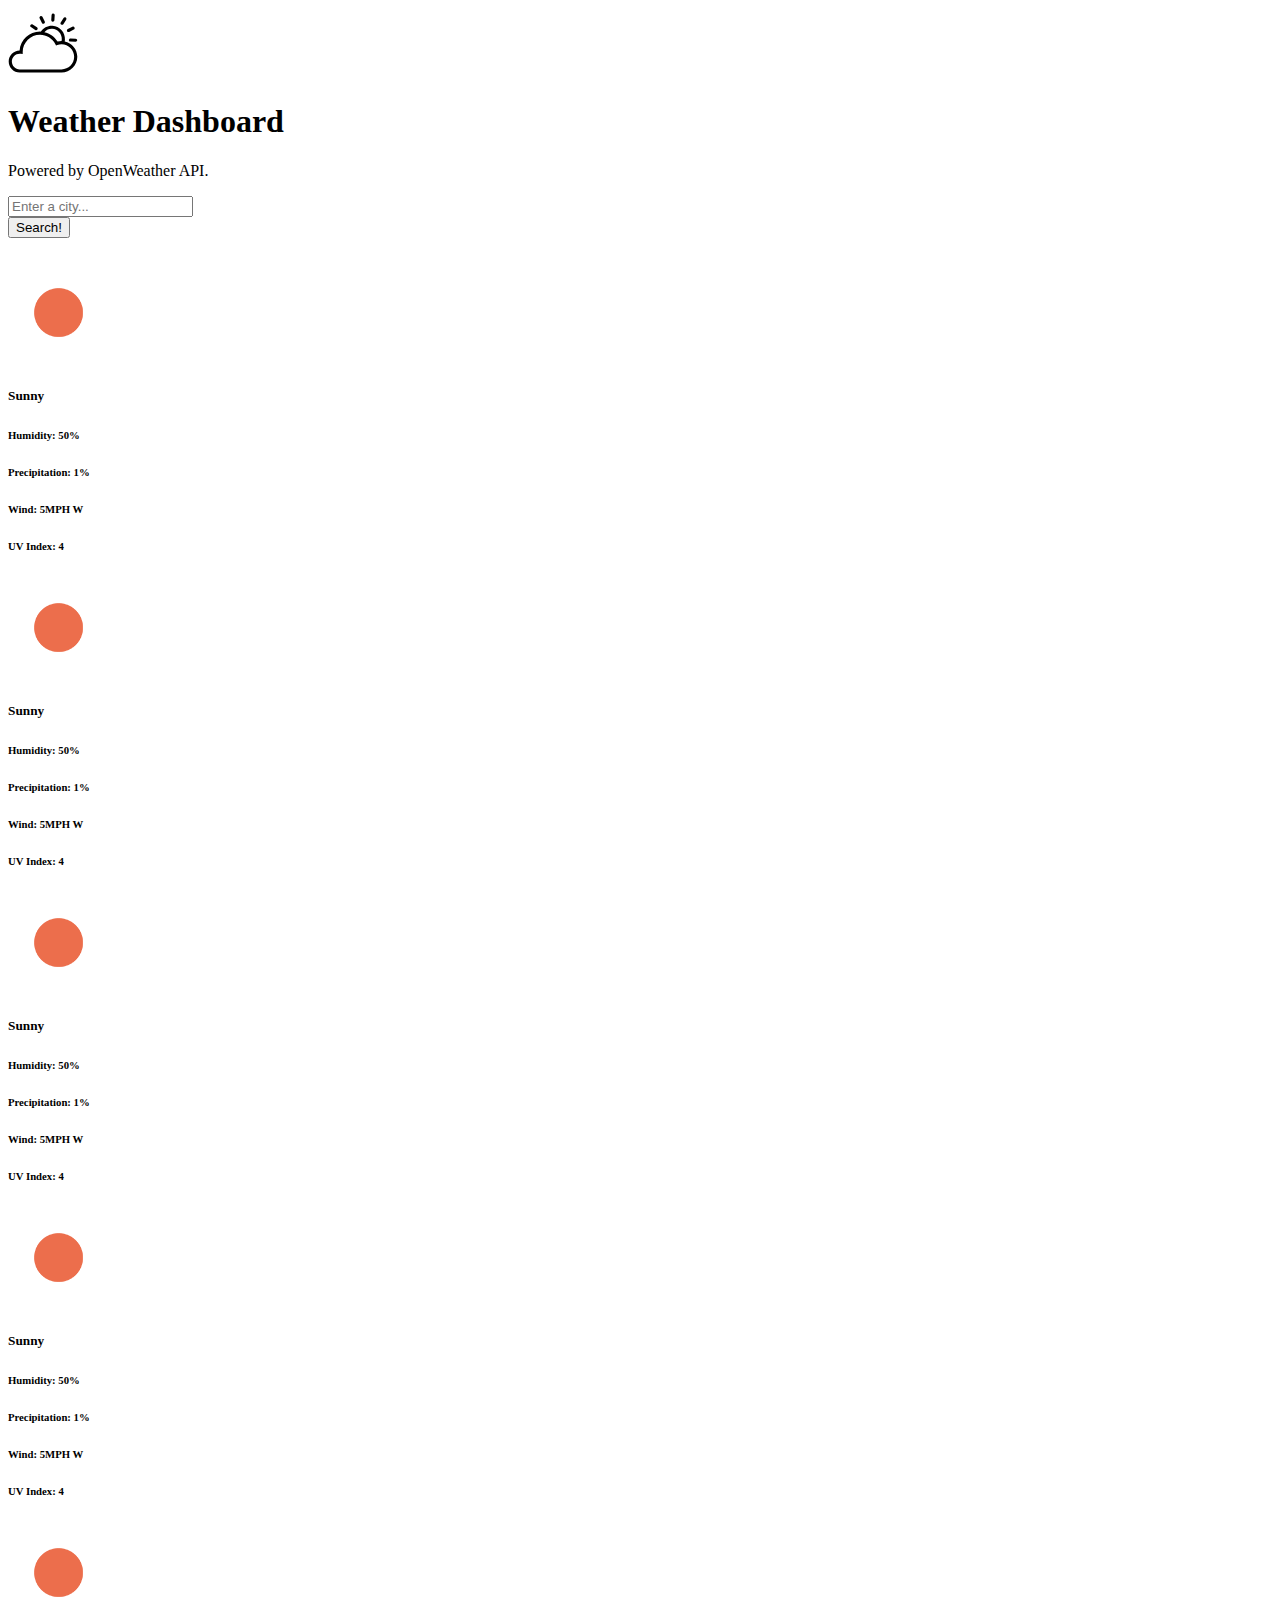
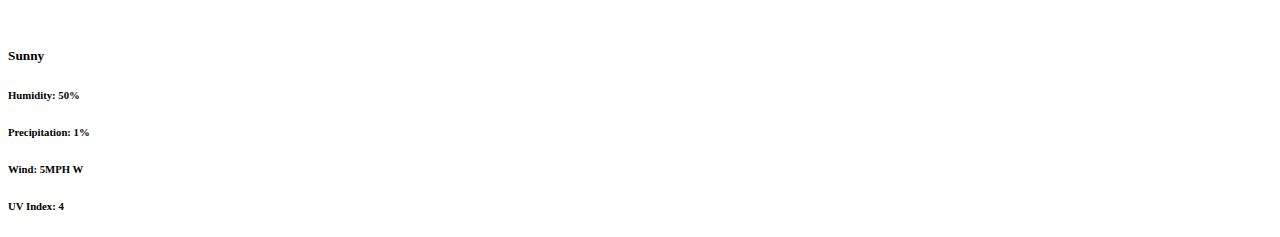
==== assets/index.html @ ff7d3306 "display page layout" ====
<!DOCTYPE html>
<html lang="en">
<head>
    <meta charset="UTF-8">
    <meta http-equiv="X-UA-Compatible" content="IE=edge">
    <meta name="viewport" content="width=device-width, initial-scale=1.0">
    <link rel="stylesheet" href="https://cdn.jsdelivr.net/npm/bootstrap@5.1.3/dist/css/bootstrap.min.css" integrity="sha384-1BmE4kWBq78iYhFldvKuhfTAU6auU8tT94WrHftjDbrCEXSU1oBoqyl2QvZ6jIW3" crossorigin="anonymous">
    <link rel="stylesheet" href="./css/style.css" />
    <title>Weather Dashboard</title>
</head>
<body>
    <header class="hero">
        <div class="px-4 py-5 text-center bg-secondary">
            <img class="d-block mx-auto mb-1" src="./img/weather-dashboard.svg" height="70">
            <h1 class="display-5 fw-bold mb-0">Weather Dashboard</h1>
            <div class="col-lg-6 mx-auto">
              <p class="lead-sm mb-5">Powered by OpenWeather API.</p>
              <div class="d-grid gap-2">
                <form class="row justify-content-center" id="search-city"> 
                    <div class="col-7 col-sm-4">
                        <input class="form-control" type="text" placeholder="Enter a city...">
                    </div>
                    <div class="col-1">
                        <button type="button" class="btn btn-info">Search!</button>
                    </div>
                </form>

              </div>
            </div>
          </div>
    </header>

    <main>
      <div class="container" id="weather-container">
        <div class="row d-flex justify-content-center">
          <div class="col-md-2 card" style="width: 18rem;">
            <div class="card-body">
              <img class="d-block mx-auto mb-1" src="./img/day.png" height="100" alt="Card image cap">
              <h5 class="card-title text-center">Sunny</h5>
              <h6 class="card-subtitle mb-2 text-muted">Humidity: 50%</h6>
              <h6 class="card-subtitle mb-2 text-muted">Precipitation: 1%</h6>
              <h6 class="card-subtitle mb-2 text-muted">Wind: 5MPH W</h6>
              <h6 class="card-subtitle mb-2 text-muted bg-warning">UV Index: 4</h6>
            </div>
          </div>
          <div class="col-md-2 card" style="width: 18rem;">
            <div class="card-body">
              <img class="d-block mx-auto mb-1" src="./img/day.png" height="100" alt="Card image cap">
              <h5 class="card-title text-center">Sunny</h5>
              <h6 class="card-subtitle mb-2 text-muted">Humidity: 50%</h6>
              <h6 class="card-subtitle mb-2 text-muted">Precipitation: 1%</h6>
              <h6 class="card-subtitle mb-2 text-muted">Wind: 5MPH W</h6>
              <h6 class="card-subtitle mb-2 text-muted bg-warning">UV Index: 4</h6>
            </div>
          </div>
          <div class="col-md-2 card" style="width: 18rem;">
            <div class="card-body">
              <img class="d-block mx-auto mb-1" src="./img/day.png" height="100" alt="Card image cap">
              <h5 class="card-title text-center">Sunny</h5>
              <h6 class="card-subtitle mb-2 text-muted">Humidity: 50%</h6>
              <h6 class="card-subtitle mb-2 text-muted">Precipitation: 1%</h6>
              <h6 class="card-subtitle mb-2 text-muted">Wind: 5MPH W</h6>
              <h6 class="card-subtitle mb-2 text-muted bg-warning">UV Index: 4</h6>
            </div>
          </div>
          <div class="col-md-2 card" style="width: 18rem;">
            <div class="card-body">
              <img class="d-block mx-auto mb-1" src="./img/day.png" height="100" alt="Card image cap">
              <h5 class="card-title text-center">Sunny</h5>
              <h6 class="card-subtitle mb-2 text-muted">Humidity: 50%</h6>
              <h6 class="card-subtitle mb-2 text-muted">Precipitation: 1%</h6>
              <h6 class="card-subtitle mb-2 text-muted">Wind: 5MPH W</h6>
              <h6 class="card-subtitle mb-2 text-muted bg-warning">UV Index: 4</h6>
            </div>
          </div>
          <div class="col-md-2 card" style="width: 18rem;">
            <div class="card-body">
              <img class="d-block mx-auto mb-1" src="./img/day.png" height="100" alt="Card image cap">
              <h5 class="card-title text-center">Sunny</h5>
              <h6 class="card-subtitle mb-2 text-muted">Humidity: 50%</h6>
              <h6 class="card-subtitle mb-2 text-muted">Precipitation: 1%</h6>
              <h6 class="card-subtitle mb-2 text-muted">Wind: 5MPH W</h6>
              <h6 class="card-subtitle mb-2 text-muted bg-warning">UV Index: 4</h6>
            </div>
          </div>
        </div>
        </div>
    </main>
    <script src="./js/script.js"></script>
</body>
</html>
---- assets/css/style.css ----
.col-md-2 {
  margin-right: 1%;
  margin-top: 1%;
}

#weather-container {
  max-width: 90%;
  padding-top: 1%;
}
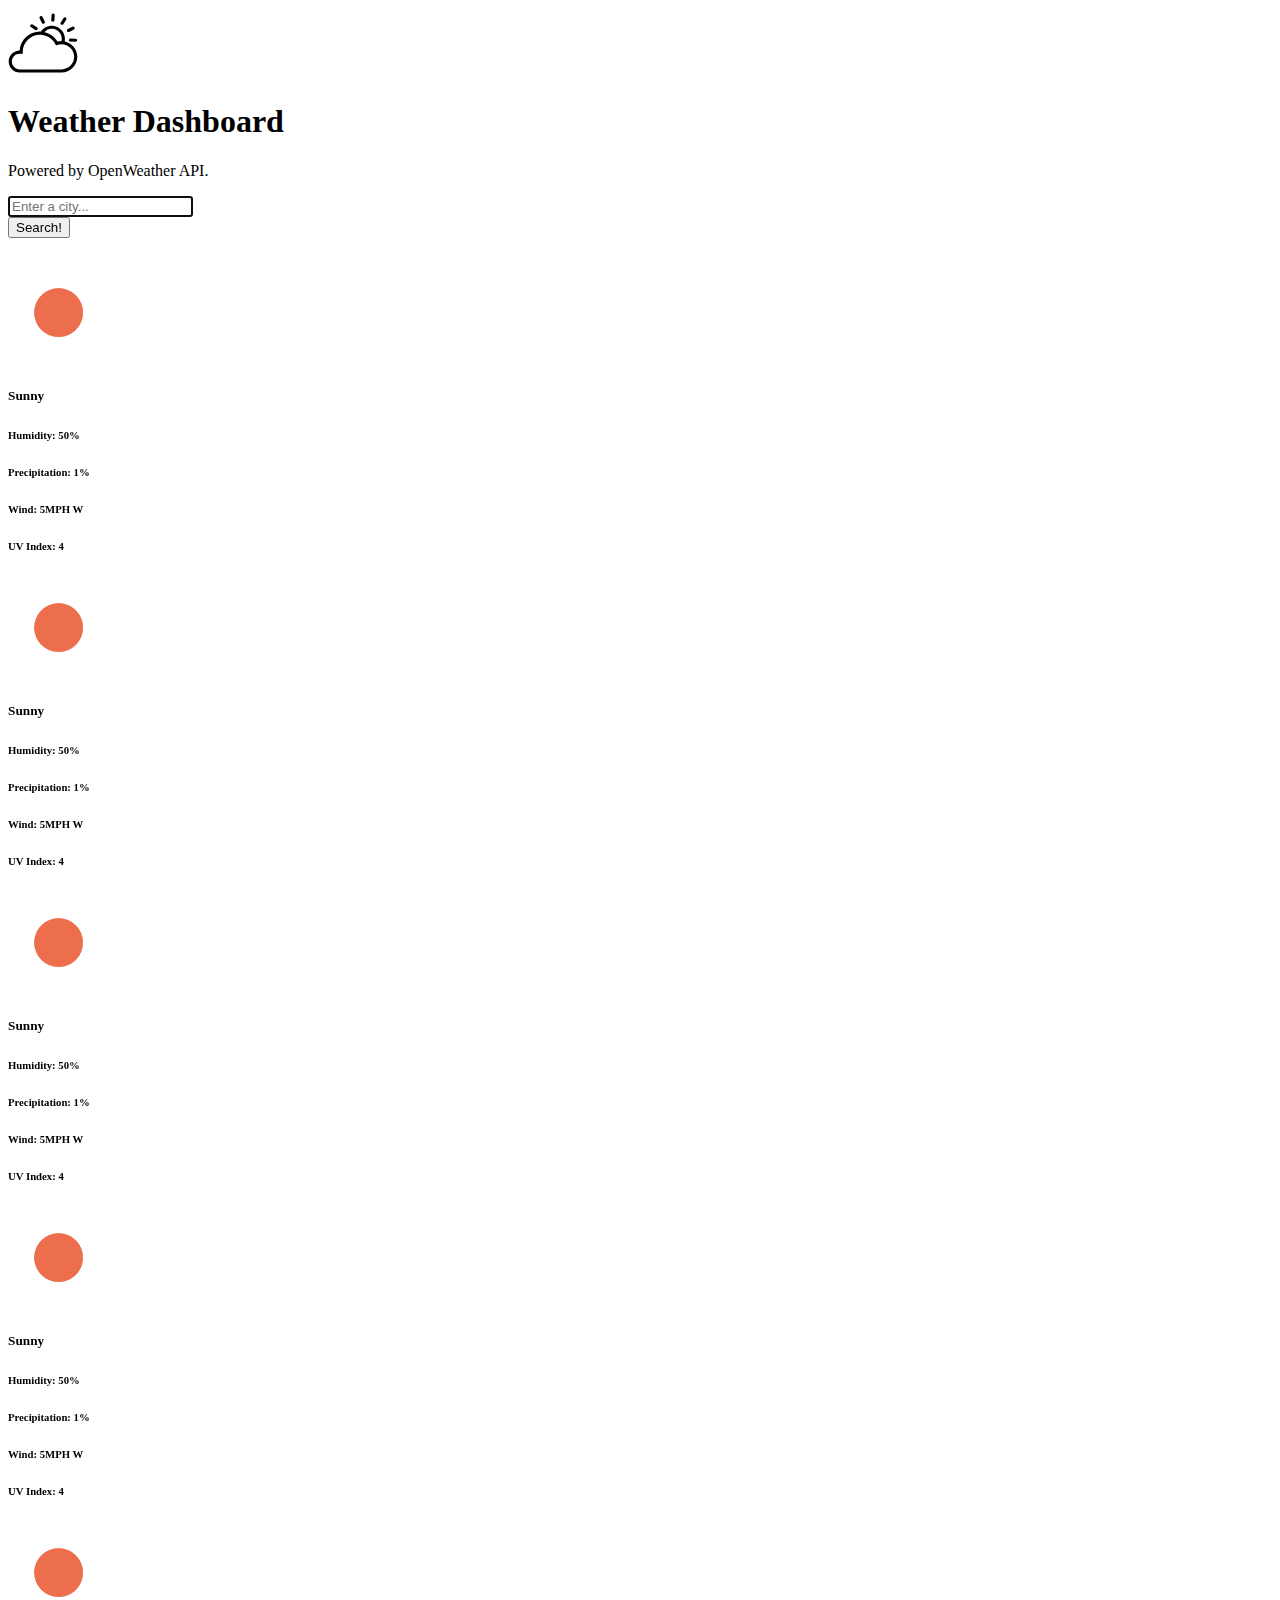
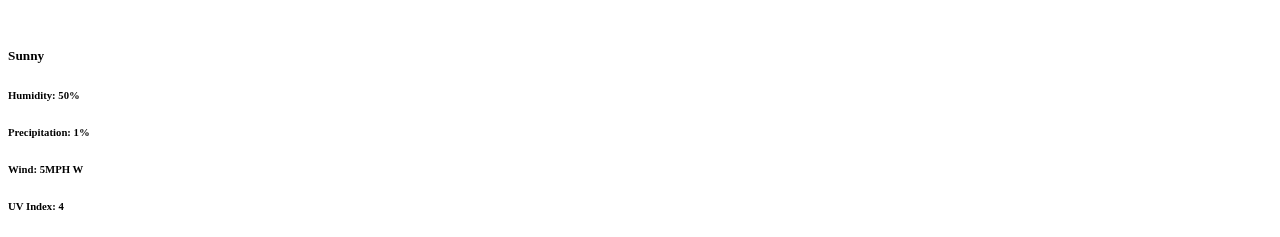
==== commit 156a4d70: "get user input" ====
--- a/assets/index.html
+++ b/assets/index.html
@@ -18,10 +18,10 @@
               <div class="d-grid gap-2">
                 <form class="row justify-content-center" id="search-city"> 
                     <div class="col-7 col-sm-4">
-                        <input class="form-control" type="text" placeholder="Enter a city...">
+                        <input name="location" id="location" autofocus="true" class="form-control" type="text" placeholder="Enter a city...">
                     </div>
                     <div class="col-1">
-                        <button type="button" class="btn btn-info">Search!</button>
+                        <button type="submit" class="btn btn-info">Search!</button>
                     </div>
                 </form>
 
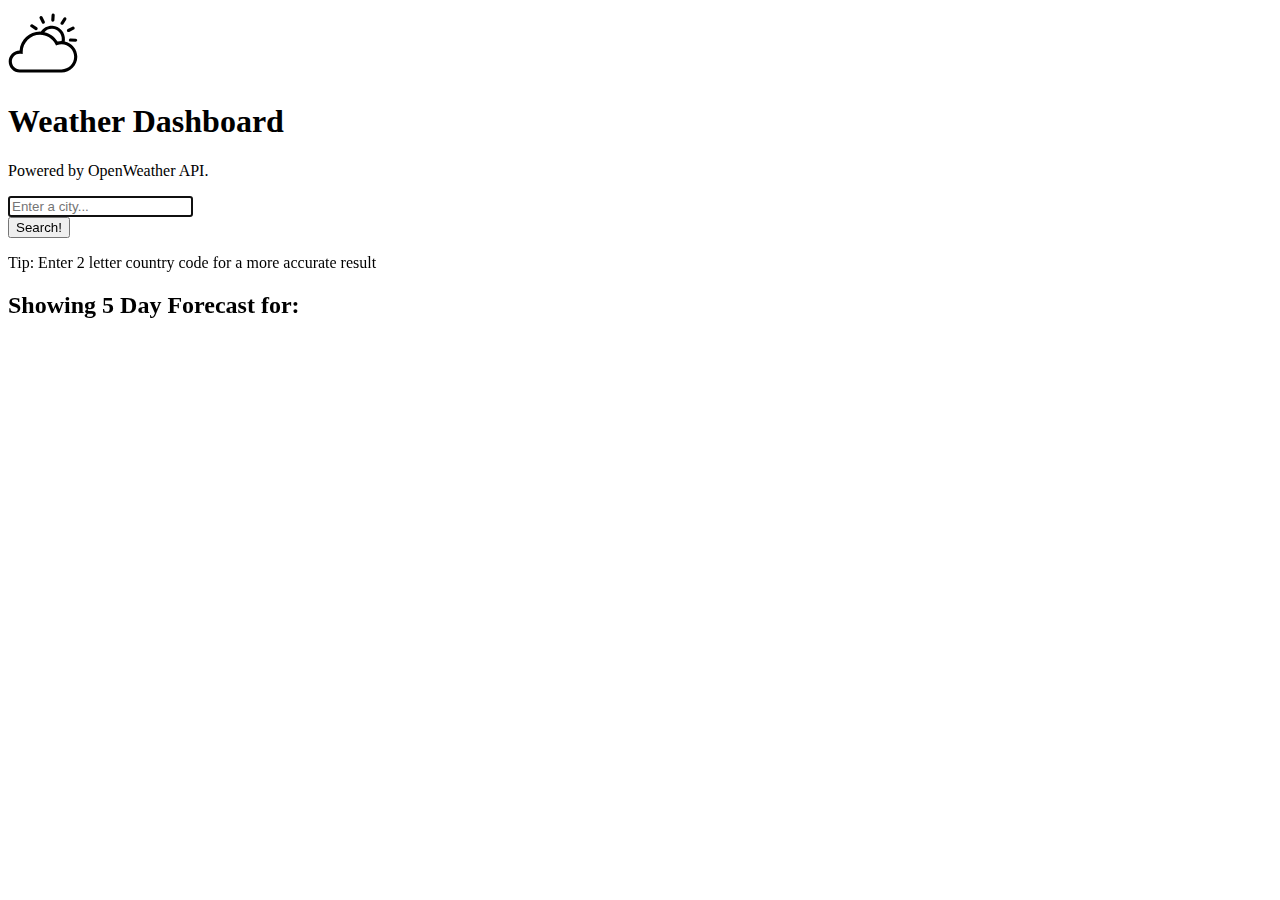
==== commit 36809599: "display weather data cards" ====
--- a/assets/index.html
+++ b/assets/index.html
@@ -16,73 +16,25 @@
             <div class="col-lg-6 mx-auto">
               <p class="lead-sm mb-5">Powered by OpenWeather API.</p>
               <div class="d-grid gap-2">
-                <form class="row justify-content-center" id="search-city"> 
+                <form class="row justify-content-center" id="search-city" autocomplete="off"> 
                     <div class="col-7 col-sm-4">
                         <input name="location" id="location" autofocus="true" class="form-control" type="text" placeholder="Enter a city...">
                     </div>
                     <div class="col-1">
                         <button type="submit" class="btn btn-info">Search!</button>
                     </div>
+                    <p class="text-light">Tip: Enter 2 letter country code for a more accurate result</p>
                 </form>
-
               </div>
             </div>
           </div>
     </header>
 
     <main>
-      <div class="container" id="weather-container">
-        <div class="row d-flex justify-content-center">
-          <div class="col-md-2 card" style="width: 18rem;">
-            <div class="card-body">
-              <img class="d-block mx-auto mb-1" src="./img/day.png" height="100" alt="Card image cap">
-              <h5 class="card-title text-center">Sunny</h5>
-              <h6 class="card-subtitle mb-2 text-muted">Humidity: 50%</h6>
-              <h6 class="card-subtitle mb-2 text-muted">Precipitation: 1%</h6>
-              <h6 class="card-subtitle mb-2 text-muted">Wind: 5MPH W</h6>
-              <h6 class="card-subtitle mb-2 text-muted bg-warning">UV Index: 4</h6>
-            </div>
-          </div>
-          <div class="col-md-2 card" style="width: 18rem;">
-            <div class="card-body">
-              <img class="d-block mx-auto mb-1" src="./img/day.png" height="100" alt="Card image cap">
-              <h5 class="card-title text-center">Sunny</h5>
-              <h6 class="card-subtitle mb-2 text-muted">Humidity: 50%</h6>
-              <h6 class="card-subtitle mb-2 text-muted">Precipitation: 1%</h6>
-              <h6 class="card-subtitle mb-2 text-muted">Wind: 5MPH W</h6>
-              <h6 class="card-subtitle mb-2 text-muted bg-warning">UV Index: 4</h6>
-            </div>
-          </div>
-          <div class="col-md-2 card" style="width: 18rem;">
-            <div class="card-body">
-              <img class="d-block mx-auto mb-1" src="./img/day.png" height="100" alt="Card image cap">
-              <h5 class="card-title text-center">Sunny</h5>
-              <h6 class="card-subtitle mb-2 text-muted">Humidity: 50%</h6>
-              <h6 class="card-subtitle mb-2 text-muted">Precipitation: 1%</h6>
-              <h6 class="card-subtitle mb-2 text-muted">Wind: 5MPH W</h6>
-              <h6 class="card-subtitle mb-2 text-muted bg-warning">UV Index: 4</h6>
-            </div>
-          </div>
-          <div class="col-md-2 card" style="width: 18rem;">
-            <div class="card-body">
-              <img class="d-block mx-auto mb-1" src="./img/day.png" height="100" alt="Card image cap">
-              <h5 class="card-title text-center">Sunny</h5>
-              <h6 class="card-subtitle mb-2 text-muted">Humidity: 50%</h6>
-              <h6 class="card-subtitle mb-2 text-muted">Precipitation: 1%</h6>
-              <h6 class="card-subtitle mb-2 text-muted">Wind: 5MPH W</h6>
-              <h6 class="card-subtitle mb-2 text-muted bg-warning">UV Index: 4</h6>
-            </div>
-          </div>
-          <div class="col-md-2 card" style="width: 18rem;">
-            <div class="card-body">
-              <img class="d-block mx-auto mb-1" src="./img/day.png" height="100" alt="Card image cap">
-              <h5 class="card-title text-center">Sunny</h5>
-              <h6 class="card-subtitle mb-2 text-muted">Humidity: 50%</h6>
-              <h6 class="card-subtitle mb-2 text-muted">Precipitation: 1%</h6>
-              <h6 class="card-subtitle mb-2 text-muted">Wind: 5MPH W</h6>
-              <h6 class="card-subtitle mb-2 text-muted bg-warning">UV Index: 4</h6>
-            </div>
-          </div>
+      
+      <div class="container">
+        <h2 class="text-center">Showing 5 Day Forecast for: <span id="title-location"></span></h2>
+        <div class="row d-flex justify-content-center" id="weather-container">
         </div>
         </div>
     </main>
--- a/assets/css/style.css
+++ b/assets/css/style.css
@@ -4,6 +4,5 @@
 }
 
 #weather-container {
-  max-width: 90%;
   padding-top: 1%;
 }
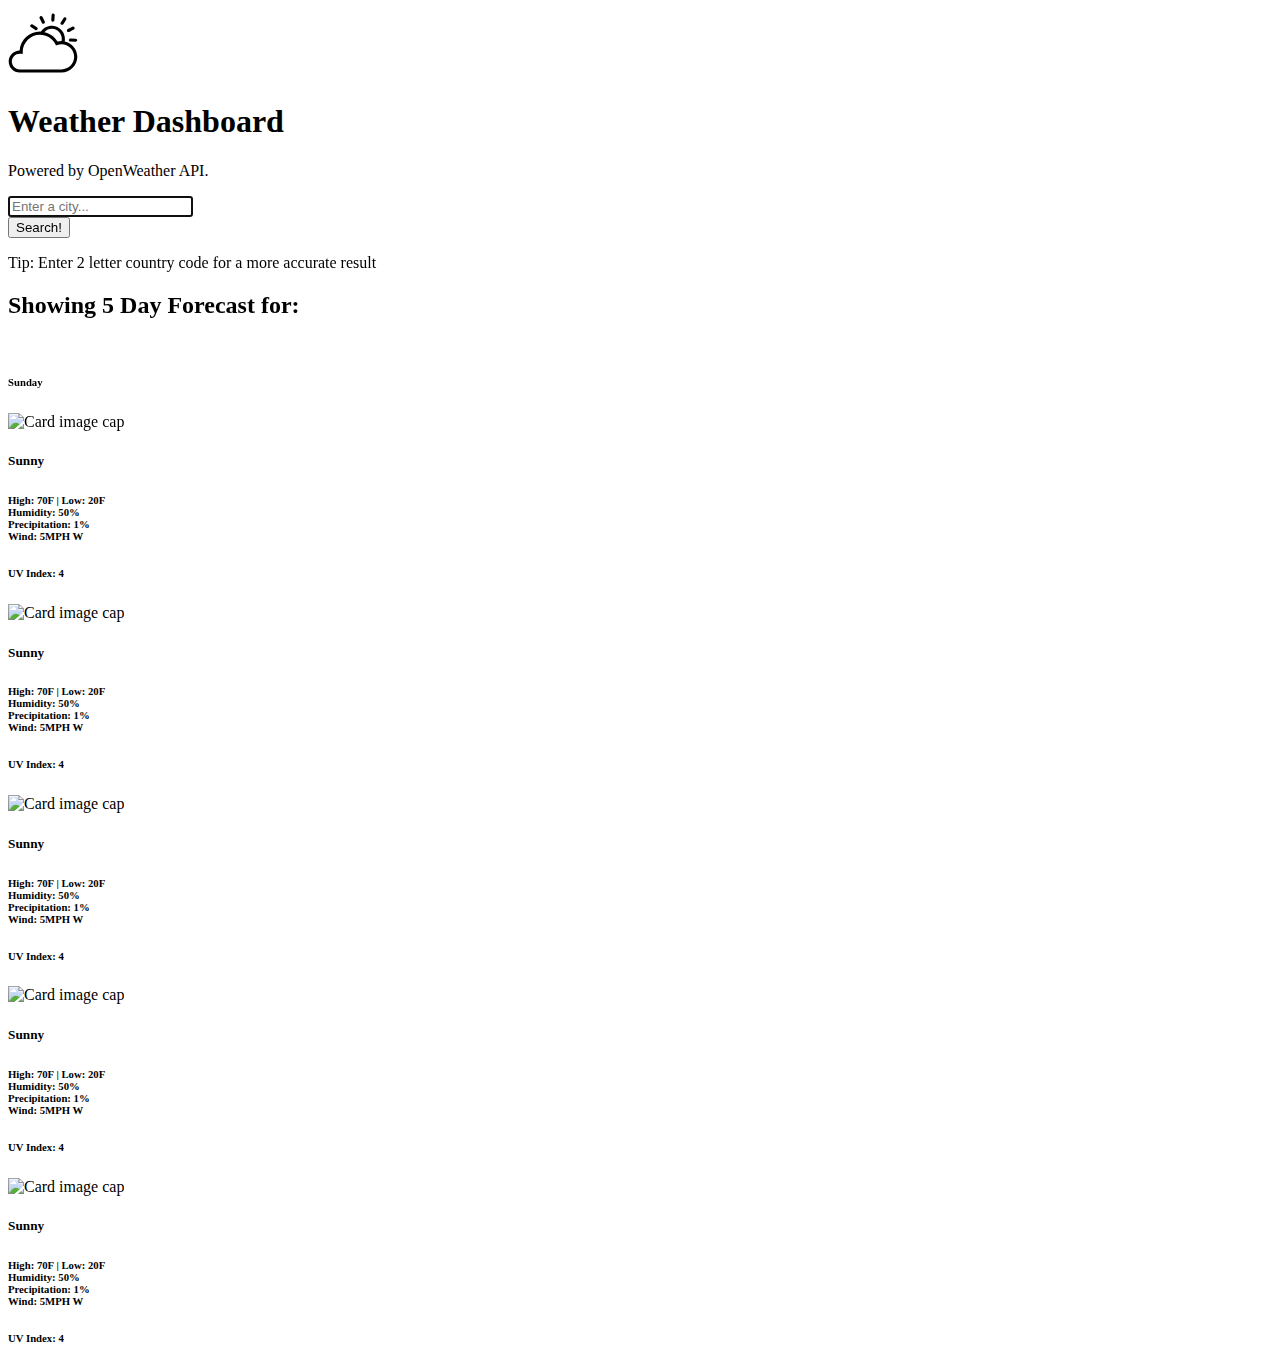
==== commit 98df8709: "display forecast day" ====
--- a/assets/index.html
+++ b/assets/index.html
@@ -35,6 +35,47 @@
       <div class="container">
         <h2 class="text-center">Showing 5 Day Forecast for: <span id="title-location"></span></h2>
         <div class="row d-flex justify-content-center" id="weather-container">
+          <div class="col-md-2 card" style="width: 14rem;">
+            <div class="card-body">
+              <h6 class="card-subtitle mb-2 text-info">Sunday</h6>
+              <img class="d-block mx-auto mb-1" src="./img/day.png" height="100" alt="Card image cap">
+              <h5 class="card-title text-center">Sunny</h5>
+              <h6 class="card-subtitle mb-2 text-muted">High: 70F | Low: 20F <br /> Humidity: 50% <br /> Precipitation: 1% <br /> Wind: 5MPH W</h6>
+              <h6 class="card-subtitle mb-2 text-muted bg-warning">UV Index: 4</h6>
+            </div>
+          </div>
+          <div class="col-md-2 card" style="width: 14rem;">
+            <div class="card-body">
+              <img class="d-block mx-auto mb-1" src="./img/day.png" height="100" alt="Card image cap">
+              <h5 class="card-title text-center">Sunny</h5>
+              <h6 class="card-subtitle mb-2 text-muted">High: 70F | Low: 20F <br /> Humidity: 50% <br /> Precipitation: 1% <br /> Wind: 5MPH W</h6>
+              <h6 class="card-subtitle mb-2 text-muted bg-warning">UV Index: 4</h6>
+            </div>
+          </div>
+          <div class="col-md-2 card" style="width: 14rem;">
+            <div class="card-body">
+              <img class="d-block mx-auto mb-1" src="./img/day.png" height="100" alt="Card image cap">
+              <h5 class="card-title text-center">Sunny</h5>
+              <h6 class="card-subtitle mb-2 text-muted">High: 70F | Low: 20F <br /> Humidity: 50% <br /> Precipitation: 1% <br /> Wind: 5MPH W</h6>
+              <h6 class="card-subtitle mb-2 text-muted bg-warning">UV Index: 4</h6>
+            </div>
+          </div>
+          <div class="col-md-2 card" style="width: 14rem;">
+            <div class="card-body">
+              <img class="d-block mx-auto mb-1" src="./img/day.png" height="100" alt="Card image cap">
+              <h5 class="card-title text-center">Sunny</h5>
+              <h6 class="card-subtitle mb-2 text-muted">High: 70F | Low: 20F <br /> Humidity: 50% <br /> Precipitation: 1% <br /> Wind: 5MPH W</h6>
+              <h6 class="card-subtitle mb-2 text-muted bg-warning">UV Index: 4</h6>
+            </div>
+          </div>
+          <div class="col-md-2 card" style="width: 14rem;">
+            <div class="card-body">
+              <img class="d-block mx-auto mb-1" src="./img/day.png" height="100" alt="Card image cap">
+              <h5 class="card-title text-center">Sunny</h5>
+              <h6 class="card-subtitle mb-2 text-muted">High: 70F | Low: 20F <br /> Humidity: 50% <br /> Precipitation: 1% <br /> Wind: 5MPH W</h6>
+              <h6 class="card-subtitle mb-2 text-muted bg-warning">UV Index: 4</h6>
+            </div>
+          </div>
         </div>
         </div>
     </main>
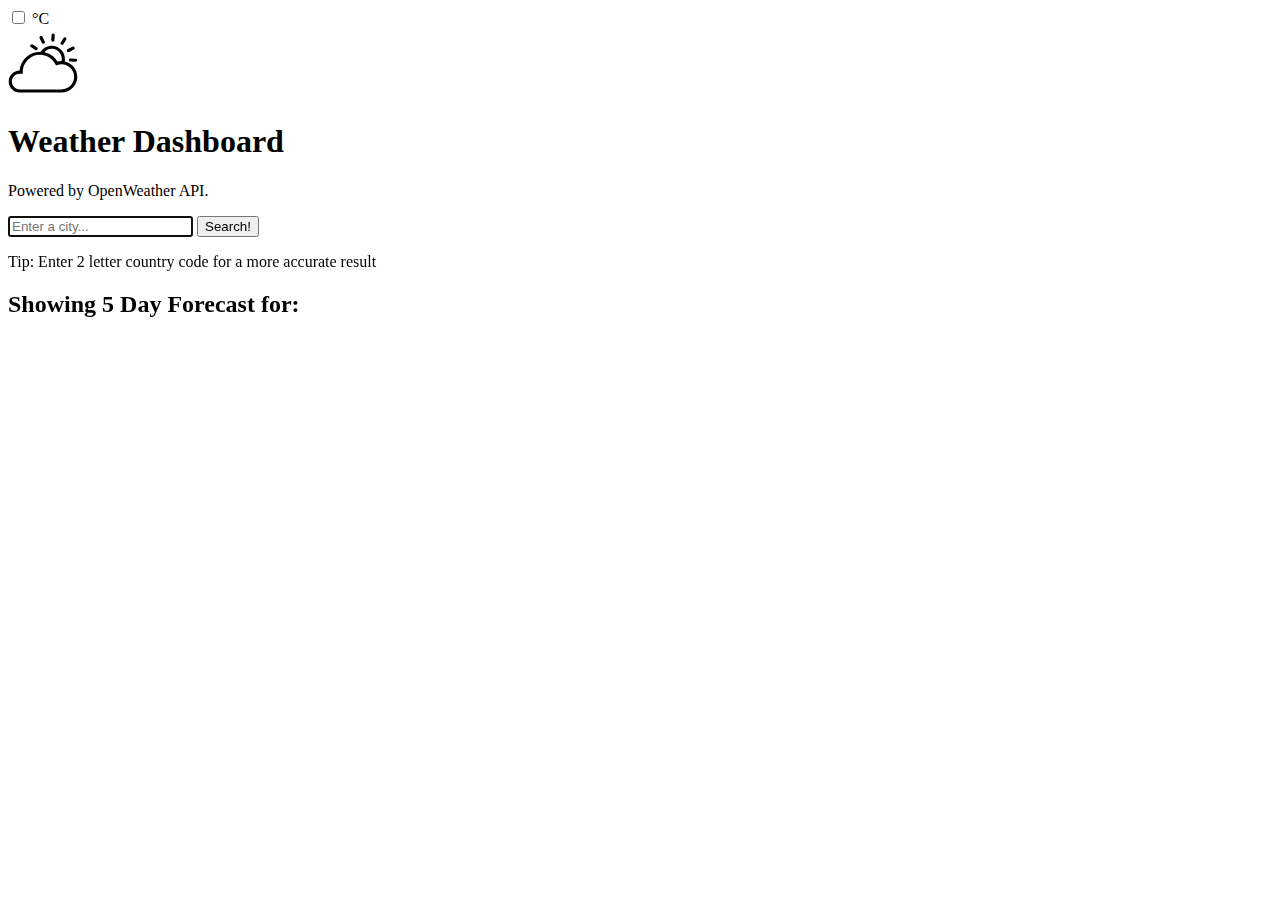
==== commit 9e7a7ef5: "display state if in US, metric and imperial unit logics" ====
--- a/assets/index.html
+++ b/assets/index.html
@@ -10,18 +10,25 @@
 </head>
 <body>
     <header class="hero">
-        <div class="px-4 py-5 text-center bg-secondary">
+      <div class="navbar navbar-dark bg-dark position-sticky">
+        <div class="holder">
+        <div class="form-check form-switch float-end">
+          <input class="form-check-input" type="checkbox" id="units">
+          <label class="form-check-label text-light" for="units">°C</label>
+        </div>
+        </div>
+        </div>
+      </div>
+        <div class="px-4 py-5 text-center bg-info">
             <img class="d-block mx-auto mb-1" src="./img/weather-dashboard.svg" height="70">
             <h1 class="display-5 fw-bold mb-0">Weather Dashboard</h1>
             <div class="col-lg-6 mx-auto">
               <p class="lead-sm mb-5">Powered by OpenWeather API.</p>
               <div class="d-grid gap-2">
                 <form class="row justify-content-center" id="search-city" autocomplete="off"> 
-                    <div class="col-7 col-sm-4">
+                    <div class="input-group mb-3">
                         <input name="location" id="location" autofocus="true" class="form-control" type="text" placeholder="Enter a city...">
-                    </div>
-                    <div class="col-1">
-                        <button type="submit" class="btn btn-info">Search!</button>
+                        <button type="submit" class="btn btn-outline-primary">Search!</button>
                     </div>
                     <p class="text-light">Tip: Enter 2 letter country code for a more accurate result</p>
                 </form>
@@ -30,52 +37,10 @@
           </div>
     </header>
 
-    <main>
-      
+    <main>  
       <div class="container">
-        <h2 class="text-center">Showing 5 Day Forecast for: <span id="title-location"></span></h2>
+        <h2 class="text-center invisible" id="title">Showing 5 Day Forecast for: <span id="title-location"></span></h2>
         <div class="row d-flex justify-content-center" id="weather-container">
-          <div class="col-md-2 card" style="width: 14rem;">
-            <div class="card-body">
-              <h6 class="card-subtitle mb-2 text-info">Sunday</h6>
-              <img class="d-block mx-auto mb-1" src="./img/day.png" height="100" alt="Card image cap">
-              <h5 class="card-title text-center">Sunny</h5>
-              <h6 class="card-subtitle mb-2 text-muted">High: 70F | Low: 20F <br /> Humidity: 50% <br /> Precipitation: 1% <br /> Wind: 5MPH W</h6>
-              <h6 class="card-subtitle mb-2 text-muted bg-warning">UV Index: 4</h6>
-            </div>
-          </div>
-          <div class="col-md-2 card" style="width: 14rem;">
-            <div class="card-body">
-              <img class="d-block mx-auto mb-1" src="./img/day.png" height="100" alt="Card image cap">
-              <h5 class="card-title text-center">Sunny</h5>
-              <h6 class="card-subtitle mb-2 text-muted">High: 70F | Low: 20F <br /> Humidity: 50% <br /> Precipitation: 1% <br /> Wind: 5MPH W</h6>
-              <h6 class="card-subtitle mb-2 text-muted bg-warning">UV Index: 4</h6>
-            </div>
-          </div>
-          <div class="col-md-2 card" style="width: 14rem;">
-            <div class="card-body">
-              <img class="d-block mx-auto mb-1" src="./img/day.png" height="100" alt="Card image cap">
-              <h5 class="card-title text-center">Sunny</h5>
-              <h6 class="card-subtitle mb-2 text-muted">High: 70F | Low: 20F <br /> Humidity: 50% <br /> Precipitation: 1% <br /> Wind: 5MPH W</h6>
-              <h6 class="card-subtitle mb-2 text-muted bg-warning">UV Index: 4</h6>
-            </div>
-          </div>
-          <div class="col-md-2 card" style="width: 14rem;">
-            <div class="card-body">
-              <img class="d-block mx-auto mb-1" src="./img/day.png" height="100" alt="Card image cap">
-              <h5 class="card-title text-center">Sunny</h5>
-              <h6 class="card-subtitle mb-2 text-muted">High: 70F | Low: 20F <br /> Humidity: 50% <br /> Precipitation: 1% <br /> Wind: 5MPH W</h6>
-              <h6 class="card-subtitle mb-2 text-muted bg-warning">UV Index: 4</h6>
-            </div>
-          </div>
-          <div class="col-md-2 card" style="width: 14rem;">
-            <div class="card-body">
-              <img class="d-block mx-auto mb-1" src="./img/day.png" height="100" alt="Card image cap">
-              <h5 class="card-title text-center">Sunny</h5>
-              <h6 class="card-subtitle mb-2 text-muted">High: 70F | Low: 20F <br /> Humidity: 50% <br /> Precipitation: 1% <br /> Wind: 5MPH W</h6>
-              <h6 class="card-subtitle mb-2 text-muted bg-warning">UV Index: 4</h6>
-            </div>
-          </div>
         </div>
         </div>
     </main>
--- a/assets/css/style.css
+++ b/assets/css/style.css
@@ -6,3 +6,7 @@
 #weather-container {
   padding-top: 1%;
 }
+
+.holder {
+  width: 95%;
+}
